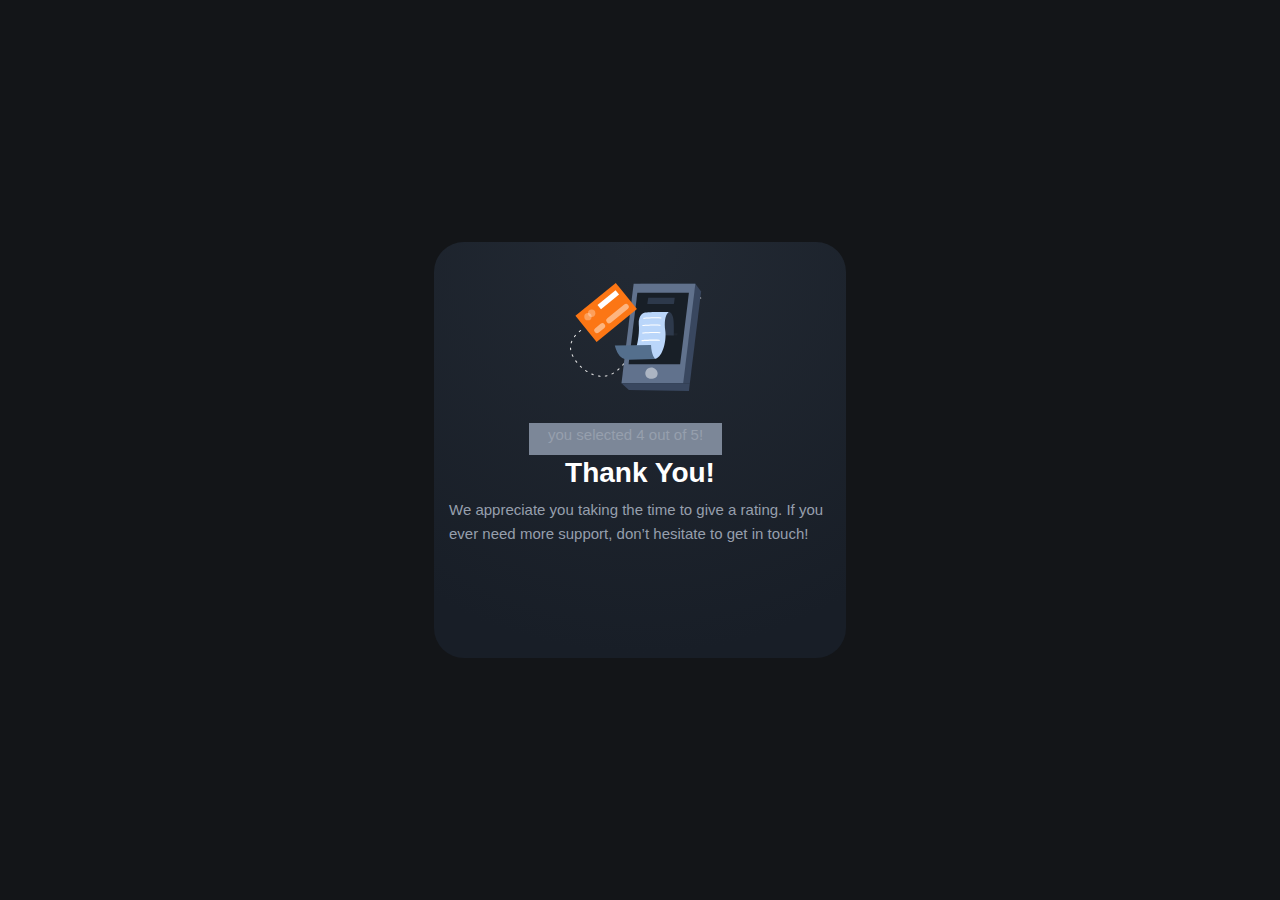
==== Rating.html @ c5c872d9 "Starting rating.html page/ CSS modifications" ====
<!-- Rating state end -->

  <!-- Thank you state start -->

  <!-- You selected Add rating here out of 5 -->

  <!-- Thank you!

  We appreciate you taking the time to give a rating. If you ever need more support, 
  don’t hesitate to get in touch! -->

  <!-- Thank you state end -->


  <!DOCTYPE html>
<html lang="en">
<head>
  <meta charset="UTF-8">
  <meta name="viewport" content="width=device-width, initial-scale=1.0"> <!-- displays site properly based on user's device -->
   
  <link rel="icon" type="image/png" sizes="32x32" href="./images/favicon-32x32.png">
  <link rel="stylesheet" href="https://cdn.jsdelivr.net/npm/bootstrap@4.3.1/dist/css/bootstrap.min.css" integrity="sha384-ggOyR0iXCbMQv3Xipma34MD+dH/1fQ784/j6cY/iJTQUOhcWr7x9JvoRxT2MZw1T" crossorigin="anonymous">
  <link rel="stylesheet" href="https://fonts.google.com/specimen/Overpass">
  <title>Frontend Mentor | Interactive rating component</title>

  <!-- Feel free to remove these styles or customise in your own stylesheet 👍 -->
  <style>

    .attribution { font-size: 11px; text-align: center; }
    .attribution a { color: hsl(228, 45%, 44%); }

    
   body{
     background-color: #131518;
   }

    

  .RatingIconWrapper{
 

     margin:41px 129px 32px 121px; 

 
  }

   .row{
     width: 412px;
     height: 416px;
     background: radial-gradient(98.96% 98.96% at 50% 0%, #232A34 0%, #181E27 100%);
     border-radius: 30px;
   }

   h1{
    font-family: 'Overpass', sans-serif;
    font-style: normal;
    font-weight: 700;
    font-size: 28px;
    line-height: 35px;
   
    color: #FFFFFF;
   }

   p{
    font-family: 'Overpass',sans-serif;
    font-style: normal;
    font-weight: 400;
    font-size: 15px;
    line-height: 24px;
    color: #969FAD;
   }

   .finalRaiting{
       background-color: #7C8798;
       width: 193px;
       height: 32px;
       margin-right: 80px;
       margin-left: 80px;
   
   }

   .btn-secondary{
     width: 51px;
     height: 51px;
     background-color: #262E38;
   }

   .submit{
    background-color: #FC7614;
    border-radius: 22.5px;
    font-family: 'Overpass',sans-serif;
    font-weight: 400;
    font-size: 15px;
    letter-spacing: 2px;
    color: white;
    width: 341px;
    margin-top: 24px;
    margin-bottom:32px;
    padding-top: 11px;
    padding-bottom: 15px;
    margin-bottom: 32px;
    height: 45px
   }

   .submit:hover{
     background-color: #F2F2F2;
     color: #FC7614;
   }

   .submitButton{
     justify-content: center;
   }
   .btn-group > button{
     color: #7C8798;
     border: none;
   }

   .btn-group{
     width: 341px;
   }

   .buttonRating{
     justify-content: center;
   }

   @media (max-width: 375px){

   .row{
     width: 327px;
     height: 416px;
     
     }

     .icon > svg{
        margin: 24px;
      }


  .iconwraper{
    width: 40px;
    height: 40px;
    margin:24px;
   }

   .btn-secondary{
     width: 42px;
     height: 42px;
     background-color: #262E38;
   }

   .btn-group{
     width: 281px;
   }

   h1{
    padding-left: 24px;
    padding-right: 24px;
   
   }

   .submit{
     width: 279px;
   }

   p{
    padding-left: 24px;
 
   }
   
   }

  </style>
</head>
<body>

  <!-- Rating state start -->

  <div class="container d-flex flex-column justify-content-center align-items-center  vh-100 rounded">
   <!-- Row1 -->
    <div class="row bg-primary" >
      <div class="col">
           
        <div class="d-flex justify-content-center RatingIconWrapper" >
            <svg width="162" height="108" xmlns="http://www.w3.org/2000/svg"><g fill="none"><path d="M30 93.744h-.044a23.456 23.456 0 0 1-1.61-.189.543.543 0 0 1 .155-1.076c.52.076 1.04.135 1.563.178a.538.538 0 0 1-.043 1.076l-.022.01Zm5.37-.205a.538.538 0 0 1-.08-1.076 19.51 19.51 0 0 0 1.54-.306.536.536 0 0 1 .645.403.538.538 0 0 1-.397.646c-.537.129-1.074.236-1.611.323l-.097.01Zm-12.137-1.312a.536.536 0 0 1-.183-.033 24.346 24.346 0 0 1-1.525-.608.539.539 0 0 1 .424-.99c.483.21.983.404 1.472.587a.538.538 0 0 1-.188 1.044Zm18.759-.829a.538.538 0 0 1-.242-1.022c.467-.226.934-.479 1.39-.742a.536.536 0 1 1 .538.93c-.478.275-.967.538-1.45.78a.536.536 0 0 1-.258.054h.022Zm-24.994-2.292a.536.536 0 0 1-.29-.08c-.457-.29-.913-.597-1.36-.91a.536.536 0 1 1 .612-.882c.436.307.876.597 1.322.883a.538.538 0 0 1-.284.99Zm30.772-1.544a.537.537 0 0 1-.408-.193.539.539 0 0 1 .06-.759l.117-.124c.355-.306.715-.624 1.074-.957a.537.537 0 1 1 .73.79c-.375.345-.74.673-1.106.985l-.123.102a.537.537 0 0 1-.344.156Zm-36.326-2.69a.537.537 0 0 1-.36-.14c-.402-.37-.8-.747-1.18-1.124a.539.539 0 0 1 .751-.769c.376.371.763.737 1.155 1.076a.538.538 0 0 1 .032.764.537.537 0 0 1-.398.194Zm41.305-2.21a.537.537 0 0 1-.398-.899c.355-.393.715-.79 1.074-1.2a.537.537 0 1 1 .806.71c-.365.415-.725.818-1.074 1.21a.537.537 0 0 1-.408.152v.026ZM6.724 79.723a.537.537 0 0 1-.424-.204 41.79 41.79 0 0 1-.989-1.308.539.539 0 0 1 .124-.753.536.536 0 0 1 .746.124c.312.425.629.85.962 1.27a.539.539 0 0 1-.42.871Zm50.579-2.383a.539.539 0 0 1-.419-.877c.338-.414.677-.828 1.015-1.253a.537.537 0 1 1 .838.672l-1.02 1.259a.537.537 0 0 1-.414.199ZM2.9 73.887a.537.537 0 0 1-.473-.312c-.257-.5-.499-1-.714-1.485a.539.539 0 0 1 .685-.72c.133.052.24.154.298.285.21.462.44.946.687 1.425a.539.539 0 0 1-.483.786v.021Zm58.753-2.028a.537.537 0 0 1-.424-.866l.988-1.275a.537.537 0 1 1 .848.656l-.988 1.275a.537.537 0 0 1-.424.188v.022ZM.682 67.286a.537.537 0 0 1-.537-.462A17.06 17.06 0 0 1 0 65.16a.538.538 0 1 1 1.074 0c.018.519.063 1.036.134 1.55a.539.539 0 0 1-.462.607l-.064-.032Zm65.24-.973a.537.537 0 0 1-.43-.867l.984-1.28a.536.536 0 0 1 .853.65l-.993 1.265a.537.537 0 0 1-.414.21v.022Zm88.49-2.96a.724.724 0 0 1-.15 0 .537.537 0 0 1-.366-.666c.134-.474.28-.99.424-1.544a.538.538 0 0 1 .655-.388.537.537 0 0 1 .382.662c-.145.538-.29 1.076-.43 1.565a.537.537 0 0 1-.515.372Zm-84.247-2.592a.536.536 0 0 1-.424-.867l.983-1.28a.54.54 0 1 1 .854.662l-.989 1.275a.537.537 0 0 1-.413.183l-.01.027Zm-68.924-.382a.536.536 0 0 1-.156 0 .538.538 0 0 1-.355-.673 21.47 21.47 0 0 1 .537-1.565.537.537 0 1 1 .994.403c-.193.49-.37.985-.537 1.474a.537.537 0 0 1-.473.334l-.01.027Zm154.782-3.863a.311.311 0 0 1-.102 0 .538.538 0 0 1-.43-.624c.097-.538.188-1.044.28-1.582a.545.545 0 1 1 1.073.178c-.09.538-.182 1.076-.279 1.614a.537.537 0 0 1-.542.414ZM74.46 55.209a.537.537 0 0 1-.424-.872l1.004-1.27a.537.537 0 1 1 .838.673l-.999 1.264a.537.537 0 0 1-.408.205h-.01ZM4.436 54.165a.539.539 0 0 1-.43-.855c.323-.436.666-.872 1.02-1.297a.537.537 0 1 1 .822.694 22.92 22.92 0 0 0-.977 1.237.537.537 0 0 1-.435.221Zm74.408-4.417a.539.539 0 0 1-.414-.877l1.026-1.248a.537.537 0 1 1 .843.667l-1.02 1.243a.537.537 0 0 1-.435.215Zm78.124-.161h-.043a.538.538 0 0 1-.494-.576c.043-.538.075-1.076.107-1.614a.538.538 0 0 1 .564-.538c.295.018.52.27.505.565a54.253 54.253 0 0 1-.107 1.614.538.538 0 0 1-.532.549ZM9.28 49.13a.537.537 0 0 1-.338-.958c.8-.646 1.316-.99 1.337-1.006a.536.536 0 0 1 .59.898s-.499.334-1.25.942a.536.536 0 0 1-.35.124h.011Zm74.075-4.74a.537.537 0 0 1-.403-.888c.35-.408.704-.817 1.074-1.22a.537.537 0 1 1 .806.71c-.355.403-.71.806-1.074 1.215a.537.537 0 0 1-.414.183h.01Zm73.742-1.797a.537.537 0 0 1-.537-.505 54.325 54.325 0 0 0-.118-1.614.54.54 0 1 1 1.074-.097c.048.538.091 1.076.118 1.614 0 .285-.221.52-.505.538l-.032.064Zm-69.064-3.416a.537.537 0 0 1-.392-.904c.365-.398.735-.79 1.106-1.178a.536.536 0 0 1 .779.737l-1.074 1.173a.537.537 0 0 1-.44.172h.02Zm68.092-3.502a.537.537 0 0 1-.537-.409 22.668 22.668 0 0 0-.408-1.533.539.539 0 0 1 1.03-.307c.151.538.296 1.05.425 1.587a.539.539 0 0 1-.398.651l-.112.01Zm-63.221-1.512a.537.537 0 0 1-.376-.92l1.165-1.13a.537.537 0 1 1 .763.76c-.387.365-.768.741-1.155 1.118a.537.537 0 0 1-.419.172h.022Zm5.14-4.745a.537.537 0 0 1-.355-.941l1.235-1.076a.539.539 0 1 1 .693.828c-.408.34-.817.689-1.225 1.039a.537.537 0 0 1-.37.15h.021Zm55.197-.575c-.247-.468-.505-.931-.779-1.378a.537.537 0 1 1 .918-.554c.285.463.537.947.811 1.431a.539.539 0 0 1-.478.791.537.537 0 0 1-.472-.29ZM103.5 25.055a.539.539 0 0 1-.322-.974c.44-.322.88-.634 1.32-.946a.537.537 0 0 1 .845.394.54.54 0 0 1-.227.488l-1.3.93a.536.536 0 0 1-.338.108h.022Zm46.132-1.56a.537.537 0 0 1-.381-.161c-.359-.359-.74-.717-1.144-1.076a.536.536 0 1 1 .709-.807c.408.36.81.742 1.197 1.135a.539.539 0 0 1 0 .759.537.537 0 0 1-.403.15h.022Zm-40.279-2.28a.537.537 0 0 1-.274-1.001c.473-.275.946-.538 1.418-.797a.54.54 0 0 1 .81.474.542.542 0 0 1-.273.468c-.467.253-.929.538-1.39.785a.536.536 0 0 1-.344.07h.053Zm34.737-1.894a.504.504 0 0 1-.258-.07c-.451-.248-.924-.49-1.407-.716a.539.539 0 0 1 .462-.974c.499.237.988.49 1.46.748a.538.538 0 0 1-.257 1.012Zm-28.49-1.195a.537.537 0 0 1-.2-1.038c.505-.204 1.01-.398 1.52-.581a.537.537 0 0 1 .366 1.011c-.495.178-.989.366-1.483.57a.536.536 0 0 1-.247.038h.043Zm22.045-1.452a.777.777 0 0 1-.156 0c-.505-.15-1.02-.29-1.53-.41a.553.553 0 0 1 .252-1.075c.537.129 1.074.269 1.611.425a.542.542 0 0 1-.15 1.076l-.027-.016Zm-15.456-.597a.537.537 0 0 1-.118-1.066c.537-.107 1.074-.21 1.61-.29a.543.543 0 0 1 .59.735.544.544 0 0 1-.423.34c-.537.082-1.036.178-1.557.286a.365.365 0 0 1-.102-.005Zm8.555-.603h-.038a32.41 32.41 0 0 0-1.579-.06.538.538 0 0 1 0-1.075c.537 0 1.074.027 1.638.06a.538.538 0 0 1-.032 1.075h.01Z" fill="#E6E6E6"/><path fill="#39475F" d="M119.847 100.221H58.146L70.332.793h55.025l5.747 7.601z"/><path fill="#61728D" d="M113.172 100.221H51.465L63.651.793h61.706z"/><path fill="#181F27" d="M110.132 81.354H58.576l8.791-71.695h51.557z"/><path fill="#1E252E" d="m92.743 50.055 14.897.177-.29 2.308-14.607-.252z"/><path fill="#39475F" d="m51.465 100.221 7.422 6.864 60.037.915.923-7.779z"/><path d="M99.096 29.058s2.572.183 3.888 5.03c1.316 4.847.865 18.377.865 18.377l-11.096-.177s-5.537-20.137 6.343-23.23Z" fill="#2D394B"/><path fill="#FC7614" d="M5.42 32.843 45.778 0l21.18 26.119L26.603 58.96z"/><path fill="#FFF" d="M27.49 21.931 45.56 7.226l3.497 4.313-18.07 14.706z"/><path d="m25.272 45.175 5.338-4.345a2.772 2.772 0 0 1 3.902.404 2.781 2.781 0 0 1-.404 3.91l-5.338 4.344a2.772 2.772 0 0 1-3.903-.404 2.781 2.781 0 0 1 .405-3.91ZM37.33 35.365l16.89-13.743a2.772 2.772 0 0 1 3.902.404 2.781 2.781 0 0 1-.405 3.909L40.83 39.679a2.772 2.772 0 0 1-3.903-.404 2.781 2.781 0 0 1 .405-3.91Z" fill="#FFF" opacity=".46"/><ellipse fill="#FFF" opacity=".3" cx="17.937" cy="33.636" rx="3.673" ry="3.68"/><ellipse fill="#FFF" opacity=".3" cx="21.664" cy="30.284" rx="3.673" ry="3.68"/><path d="M99.096 29.058s-5.838 2.103-3.803 18.581c1.493 12.073-3.55 28.056-11.004 28.25-7.454.193-21.202-.463-21.202-.463s7.159-18.56 5.676-34.145a14.786 14.786 0 0 1 .763-6.456c.87-2.373 2.487-4.842 5.494-5.245 6.004-.818 24.076-.522 24.076-.522Z" fill="#BAD6FA"/><path d="m58.957 76.63 26.342-.537s-4.017-3.992-4.27-14.154l-36.234.538a31.494 31.494 0 0 0 2.841 7.531 12.547 12.547 0 0 0 11.32 6.623Z" fill="#546F8D"/><path fill="#2D394B" d="m78.21 14.834-.918 6.041h26.621l.806-6.041z"/><path d="M85.54 86.19c-2.872-2.517-7.416-2.022-9.446 1.222a4.955 4.955 0 0 0-.8 2.647c0 3.98 2.744 6.59 8.227 5.492 4.184-.839 5.779-6.073 2.02-9.36Z" fill="#FFF" opacity=".48"/><ellipse fill="#FC7614" cx="147.188" cy="81.542" rx="14.812" ry="14.837"/><path d="M73.731 35.75a.537.537 0 0 1-.038-1.076c.113 0 11.343-.828 17.363-.29a.54.54 0 0 1-.096 1.076c-5.908-.538-17.079.274-17.186.285l-.043.005Zm-.891 7.279a.538.538 0 0 1-.038-1.076c.113 0 11.342-.828 17.363-.29a.54.54 0 0 1-.097 1.076c-5.907-.538-17.073.28-17.185.285l-.043.005Zm-.102 7.564a.538.538 0 0 1-.043-1.076c.112 0 11.347-.829 17.362-.29a.54.54 0 0 1-.096 1.075c-5.908-.538-17.073.28-17.186.286l-.037.005Zm-.715 7.564a.537.537 0 0 1-.037-1.076c.112 0 11.342-.829 17.362-.285a.54.54 0 0 1-.096 1.076c-5.908-.538-17.073.28-17.186.285h-.043Z" fill="#FFF"/></g></svg>
        </div>
        
            <div class="finalRaiting">
                <p class=" d-flex justify-content-center rounded-pill"">
                    you selected 4 out of 5! 
                </p>
            </div>
          
    
      

        <h1 class="d-flex justify-content-center">Thank You!</h1>
        
        <p class="">
            We appreciate you taking the time to give a rating. If you ever need more support, don’t hesitate to get in touch!
        </p>
           
      </div>
    </div>
   <!-- End Row1 -->
 

  </div>





</body>
</html>
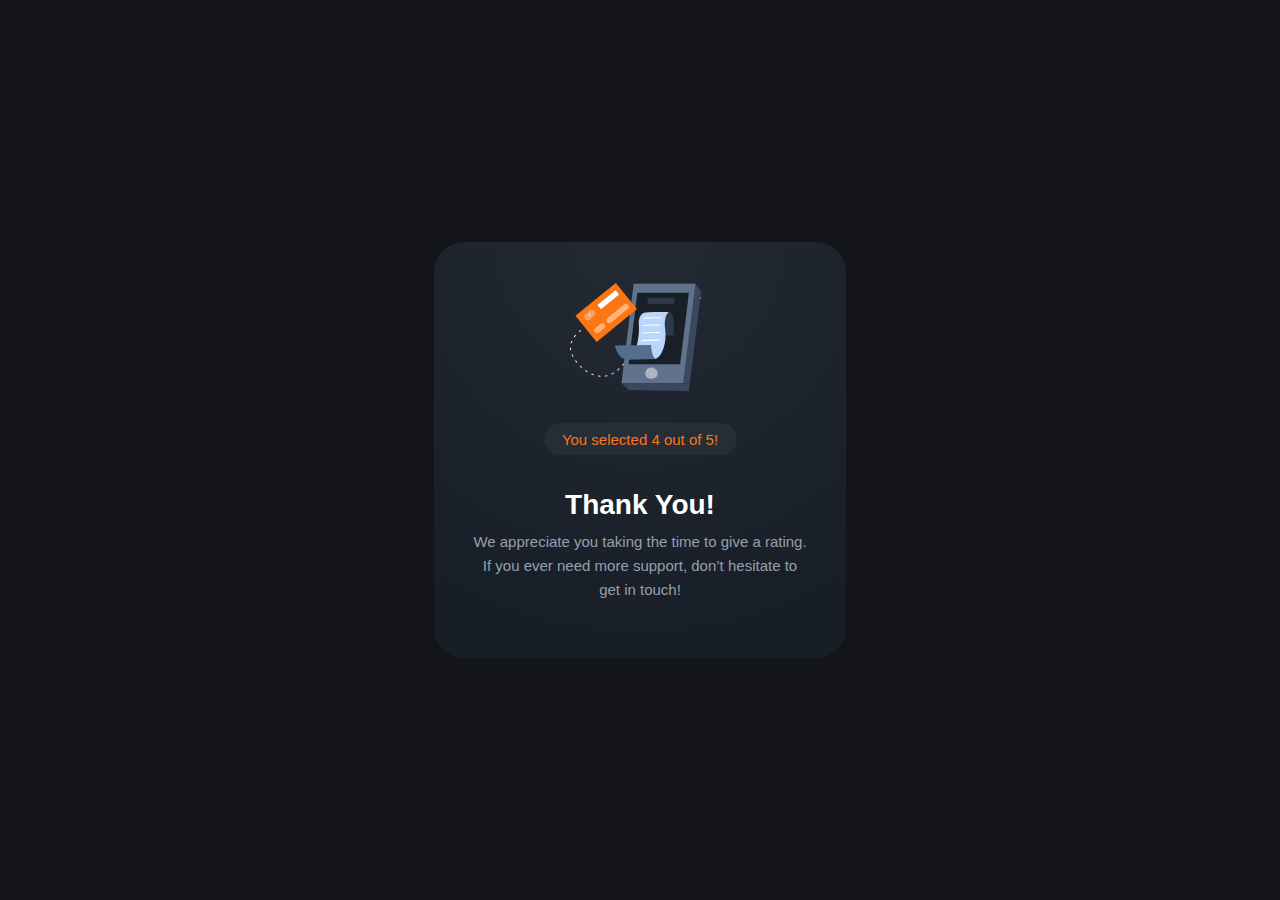
==== commit f57cbdd8: "Added in final CSS styling for rating.html page" ====
--- a/Rating.html
+++ b/Rating.html
@@ -55,11 +55,9 @@
 
    h1{
     font-family: 'Overpass', sans-serif;
-    font-style: normal;
     font-weight: 700;
     font-size: 28px;
     line-height: 35px;
-   
     color: #FFFFFF;
    }
 
@@ -69,16 +67,37 @@
     font-weight: 400;
     font-size: 15px;
     line-height: 24px;
+    /* or 160% */
+    text-align: center;
     color: #969FAD;
+ 
+ 
+   }
+
+   h1 + p{
+    margin-left: 24px;
+    margin-right: 24px;
    }
 
    .finalRaiting{
-       background-color: #7C8798;
+       background-color: hsl(213, 19%, 18%);
+
        width: 193px;
        height: 32px;
-       margin-right: 80px;
-       margin-left: 80px;
-   
+       margin-left: auto;
+       margin-right: auto;
+       margin-bottom: 32px;
+   }
+
+   .finalRaiting > p{
+    font-family: 'Overpass',sans-serif;
+    font-style: normal;
+    color: #FC7614;
+    padding: 5px;
+    font-weight: 400;
+    font-size: 15px;
+    line-height: 24px;
+    text-align: center;
    }
 
    .btn-secondary{
@@ -186,9 +205,9 @@
             <svg width="162" height="108" xmlns="http://www.w3.org/2000/svg"><g fill="none"><path d="M30 93.744h-.044a23.456 23.456 0 0 1-1.61-.189.543.543 0 0 1 .155-1.076c.52.076 1.04.135 1.563.178a.538.538 0 0 1-.043 1.076l-.022.01Zm5.37-.205a.538.538 0 0 1-.08-1.076 19.51 19.51 0 0 0 1.54-.306.536.536 0 0 1 .645.403.538.538 0 0 1-.397.646c-.537.129-1.074.236-1.611.323l-.097.01Zm-12.137-1.312a.536.536 0 0 1-.183-.033 24.346 24.346 0 0 1-1.525-.608.539.539 0 0 1 .424-.99c.483.21.983.404 1.472.587a.538.538 0 0 1-.188 1.044Zm18.759-.829a.538.538 0 0 1-.242-1.022c.467-.226.934-.479 1.39-.742a.536.536 0 1 1 .538.93c-.478.275-.967.538-1.45.78a.536.536 0 0 1-.258.054h.022Zm-24.994-2.292a.536.536 0 0 1-.29-.08c-.457-.29-.913-.597-1.36-.91a.536.536 0 1 1 .612-.882c.436.307.876.597 1.322.883a.538.538 0 0 1-.284.99Zm30.772-1.544a.537.537 0 0 1-.408-.193.539.539 0 0 1 .06-.759l.117-.124c.355-.306.715-.624 1.074-.957a.537.537 0 1 1 .73.79c-.375.345-.74.673-1.106.985l-.123.102a.537.537 0 0 1-.344.156Zm-36.326-2.69a.537.537 0 0 1-.36-.14c-.402-.37-.8-.747-1.18-1.124a.539.539 0 0 1 .751-.769c.376.371.763.737 1.155 1.076a.538.538 0 0 1 .032.764.537.537 0 0 1-.398.194Zm41.305-2.21a.537.537 0 0 1-.398-.899c.355-.393.715-.79 1.074-1.2a.537.537 0 1 1 .806.71c-.365.415-.725.818-1.074 1.21a.537.537 0 0 1-.408.152v.026ZM6.724 79.723a.537.537 0 0 1-.424-.204 41.79 41.79 0 0 1-.989-1.308.539.539 0 0 1 .124-.753.536.536 0 0 1 .746.124c.312.425.629.85.962 1.27a.539.539 0 0 1-.42.871Zm50.579-2.383a.539.539 0 0 1-.419-.877c.338-.414.677-.828 1.015-1.253a.537.537 0 1 1 .838.672l-1.02 1.259a.537.537 0 0 1-.414.199ZM2.9 73.887a.537.537 0 0 1-.473-.312c-.257-.5-.499-1-.714-1.485a.539.539 0 0 1 .685-.72c.133.052.24.154.298.285.21.462.44.946.687 1.425a.539.539 0 0 1-.483.786v.021Zm58.753-2.028a.537.537 0 0 1-.424-.866l.988-1.275a.537.537 0 1 1 .848.656l-.988 1.275a.537.537 0 0 1-.424.188v.022ZM.682 67.286a.537.537 0 0 1-.537-.462A17.06 17.06 0 0 1 0 65.16a.538.538 0 1 1 1.074 0c.018.519.063 1.036.134 1.55a.539.539 0 0 1-.462.607l-.064-.032Zm65.24-.973a.537.537 0 0 1-.43-.867l.984-1.28a.536.536 0 0 1 .853.65l-.993 1.265a.537.537 0 0 1-.414.21v.022Zm88.49-2.96a.724.724 0 0 1-.15 0 .537.537 0 0 1-.366-.666c.134-.474.28-.99.424-1.544a.538.538 0 0 1 .655-.388.537.537 0 0 1 .382.662c-.145.538-.29 1.076-.43 1.565a.537.537 0 0 1-.515.372Zm-84.247-2.592a.536.536 0 0 1-.424-.867l.983-1.28a.54.54 0 1 1 .854.662l-.989 1.275a.537.537 0 0 1-.413.183l-.01.027Zm-68.924-.382a.536.536 0 0 1-.156 0 .538.538 0 0 1-.355-.673 21.47 21.47 0 0 1 .537-1.565.537.537 0 1 1 .994.403c-.193.49-.37.985-.537 1.474a.537.537 0 0 1-.473.334l-.01.027Zm154.782-3.863a.311.311 0 0 1-.102 0 .538.538 0 0 1-.43-.624c.097-.538.188-1.044.28-1.582a.545.545 0 1 1 1.073.178c-.09.538-.182 1.076-.279 1.614a.537.537 0 0 1-.542.414ZM74.46 55.209a.537.537 0 0 1-.424-.872l1.004-1.27a.537.537 0 1 1 .838.673l-.999 1.264a.537.537 0 0 1-.408.205h-.01ZM4.436 54.165a.539.539 0 0 1-.43-.855c.323-.436.666-.872 1.02-1.297a.537.537 0 1 1 .822.694 22.92 22.92 0 0 0-.977 1.237.537.537 0 0 1-.435.221Zm74.408-4.417a.539.539 0 0 1-.414-.877l1.026-1.248a.537.537 0 1 1 .843.667l-1.02 1.243a.537.537 0 0 1-.435.215Zm78.124-.161h-.043a.538.538 0 0 1-.494-.576c.043-.538.075-1.076.107-1.614a.538.538 0 0 1 .564-.538c.295.018.52.27.505.565a54.253 54.253 0 0 1-.107 1.614.538.538 0 0 1-.532.549ZM9.28 49.13a.537.537 0 0 1-.338-.958c.8-.646 1.316-.99 1.337-1.006a.536.536 0 0 1 .59.898s-.499.334-1.25.942a.536.536 0 0 1-.35.124h.011Zm74.075-4.74a.537.537 0 0 1-.403-.888c.35-.408.704-.817 1.074-1.22a.537.537 0 1 1 .806.71c-.355.403-.71.806-1.074 1.215a.537.537 0 0 1-.414.183h.01Zm73.742-1.797a.537.537 0 0 1-.537-.505 54.325 54.325 0 0 0-.118-1.614.54.54 0 1 1 1.074-.097c.048.538.091 1.076.118 1.614 0 .285-.221.52-.505.538l-.032.064Zm-69.064-3.416a.537.537 0 0 1-.392-.904c.365-.398.735-.79 1.106-1.178a.536.536 0 0 1 .779.737l-1.074 1.173a.537.537 0 0 1-.44.172h.02Zm68.092-3.502a.537.537 0 0 1-.537-.409 22.668 22.668 0 0 0-.408-1.533.539.539 0 0 1 1.03-.307c.151.538.296 1.05.425 1.587a.539.539 0 0 1-.398.651l-.112.01Zm-63.221-1.512a.537.537 0 0 1-.376-.92l1.165-1.13a.537.537 0 1 1 .763.76c-.387.365-.768.741-1.155 1.118a.537.537 0 0 1-.419.172h.022Zm5.14-4.745a.537.537 0 0 1-.355-.941l1.235-1.076a.539.539 0 1 1 .693.828c-.408.34-.817.689-1.225 1.039a.537.537 0 0 1-.37.15h.021Zm55.197-.575c-.247-.468-.505-.931-.779-1.378a.537.537 0 1 1 .918-.554c.285.463.537.947.811 1.431a.539.539 0 0 1-.478.791.537.537 0 0 1-.472-.29ZM103.5 25.055a.539.539 0 0 1-.322-.974c.44-.322.88-.634 1.32-.946a.537.537 0 0 1 .845.394.54.54 0 0 1-.227.488l-1.3.93a.536.536 0 0 1-.338.108h.022Zm46.132-1.56a.537.537 0 0 1-.381-.161c-.359-.359-.74-.717-1.144-1.076a.536.536 0 1 1 .709-.807c.408.36.81.742 1.197 1.135a.539.539 0 0 1 0 .759.537.537 0 0 1-.403.15h.022Zm-40.279-2.28a.537.537 0 0 1-.274-1.001c.473-.275.946-.538 1.418-.797a.54.54 0 0 1 .81.474.542.542 0 0 1-.273.468c-.467.253-.929.538-1.39.785a.536.536 0 0 1-.344.07h.053Zm34.737-1.894a.504.504 0 0 1-.258-.07c-.451-.248-.924-.49-1.407-.716a.539.539 0 0 1 .462-.974c.499.237.988.49 1.46.748a.538.538 0 0 1-.257 1.012Zm-28.49-1.195a.537.537 0 0 1-.2-1.038c.505-.204 1.01-.398 1.52-.581a.537.537 0 0 1 .366 1.011c-.495.178-.989.366-1.483.57a.536.536 0 0 1-.247.038h.043Zm22.045-1.452a.777.777 0 0 1-.156 0c-.505-.15-1.02-.29-1.53-.41a.553.553 0 0 1 .252-1.075c.537.129 1.074.269 1.611.425a.542.542 0 0 1-.15 1.076l-.027-.016Zm-15.456-.597a.537.537 0 0 1-.118-1.066c.537-.107 1.074-.21 1.61-.29a.543.543 0 0 1 .59.735.544.544 0 0 1-.423.34c-.537.082-1.036.178-1.557.286a.365.365 0 0 1-.102-.005Zm8.555-.603h-.038a32.41 32.41 0 0 0-1.579-.06.538.538 0 0 1 0-1.075c.537 0 1.074.027 1.638.06a.538.538 0 0 1-.032 1.075h.01Z" fill="#E6E6E6"/><path fill="#39475F" d="M119.847 100.221H58.146L70.332.793h55.025l5.747 7.601z"/><path fill="#61728D" d="M113.172 100.221H51.465L63.651.793h61.706z"/><path fill="#181F27" d="M110.132 81.354H58.576l8.791-71.695h51.557z"/><path fill="#1E252E" d="m92.743 50.055 14.897.177-.29 2.308-14.607-.252z"/><path fill="#39475F" d="m51.465 100.221 7.422 6.864 60.037.915.923-7.779z"/><path d="M99.096 29.058s2.572.183 3.888 5.03c1.316 4.847.865 18.377.865 18.377l-11.096-.177s-5.537-20.137 6.343-23.23Z" fill="#2D394B"/><path fill="#FC7614" d="M5.42 32.843 45.778 0l21.18 26.119L26.603 58.96z"/><path fill="#FFF" d="M27.49 21.931 45.56 7.226l3.497 4.313-18.07 14.706z"/><path d="m25.272 45.175 5.338-4.345a2.772 2.772 0 0 1 3.902.404 2.781 2.781 0 0 1-.404 3.91l-5.338 4.344a2.772 2.772 0 0 1-3.903-.404 2.781 2.781 0 0 1 .405-3.91ZM37.33 35.365l16.89-13.743a2.772 2.772 0 0 1 3.902.404 2.781 2.781 0 0 1-.405 3.909L40.83 39.679a2.772 2.772 0 0 1-3.903-.404 2.781 2.781 0 0 1 .405-3.91Z" fill="#FFF" opacity=".46"/><ellipse fill="#FFF" opacity=".3" cx="17.937" cy="33.636" rx="3.673" ry="3.68"/><ellipse fill="#FFF" opacity=".3" cx="21.664" cy="30.284" rx="3.673" ry="3.68"/><path d="M99.096 29.058s-5.838 2.103-3.803 18.581c1.493 12.073-3.55 28.056-11.004 28.25-7.454.193-21.202-.463-21.202-.463s7.159-18.56 5.676-34.145a14.786 14.786 0 0 1 .763-6.456c.87-2.373 2.487-4.842 5.494-5.245 6.004-.818 24.076-.522 24.076-.522Z" fill="#BAD6FA"/><path d="m58.957 76.63 26.342-.537s-4.017-3.992-4.27-14.154l-36.234.538a31.494 31.494 0 0 0 2.841 7.531 12.547 12.547 0 0 0 11.32 6.623Z" fill="#546F8D"/><path fill="#2D394B" d="m78.21 14.834-.918 6.041h26.621l.806-6.041z"/><path d="M85.54 86.19c-2.872-2.517-7.416-2.022-9.446 1.222a4.955 4.955 0 0 0-.8 2.647c0 3.98 2.744 6.59 8.227 5.492 4.184-.839 5.779-6.073 2.02-9.36Z" fill="#FFF" opacity=".48"/><ellipse fill="#FC7614" cx="147.188" cy="81.542" rx="14.812" ry="14.837"/><path d="M73.731 35.75a.537.537 0 0 1-.038-1.076c.113 0 11.343-.828 17.363-.29a.54.54 0 0 1-.096 1.076c-5.908-.538-17.079.274-17.186.285l-.043.005Zm-.891 7.279a.538.538 0 0 1-.038-1.076c.113 0 11.342-.828 17.363-.29a.54.54 0 0 1-.097 1.076c-5.907-.538-17.073.28-17.185.285l-.043.005Zm-.102 7.564a.538.538 0 0 1-.043-1.076c.112 0 11.347-.829 17.362-.29a.54.54 0 0 1-.096 1.075c-5.908-.538-17.073.28-17.186.286l-.037.005Zm-.715 7.564a.537.537 0 0 1-.037-1.076c.112 0 11.342-.829 17.362-.285a.54.54 0 0 1-.096 1.076c-5.908-.538-17.073.28-17.186.285h-.043Z" fill="#FFF"/></g></svg>
         </div>
         
-            <div class="finalRaiting">
-                <p class=" d-flex justify-content-center rounded-pill"">
-                    you selected 4 out of 5! 
+            <div class="finalRaiting rounded-pill">
+                <p>
+                    You selected 4 out of 5! 
                 </p>
             </div>
           
@@ -197,7 +216,7 @@
 
         <h1 class="d-flex justify-content-center">Thank You!</h1>
         
-        <p class="">
+        <p>
             We appreciate you taking the time to give a rating. If you ever need more support, don’t hesitate to get in touch!
         </p>
            
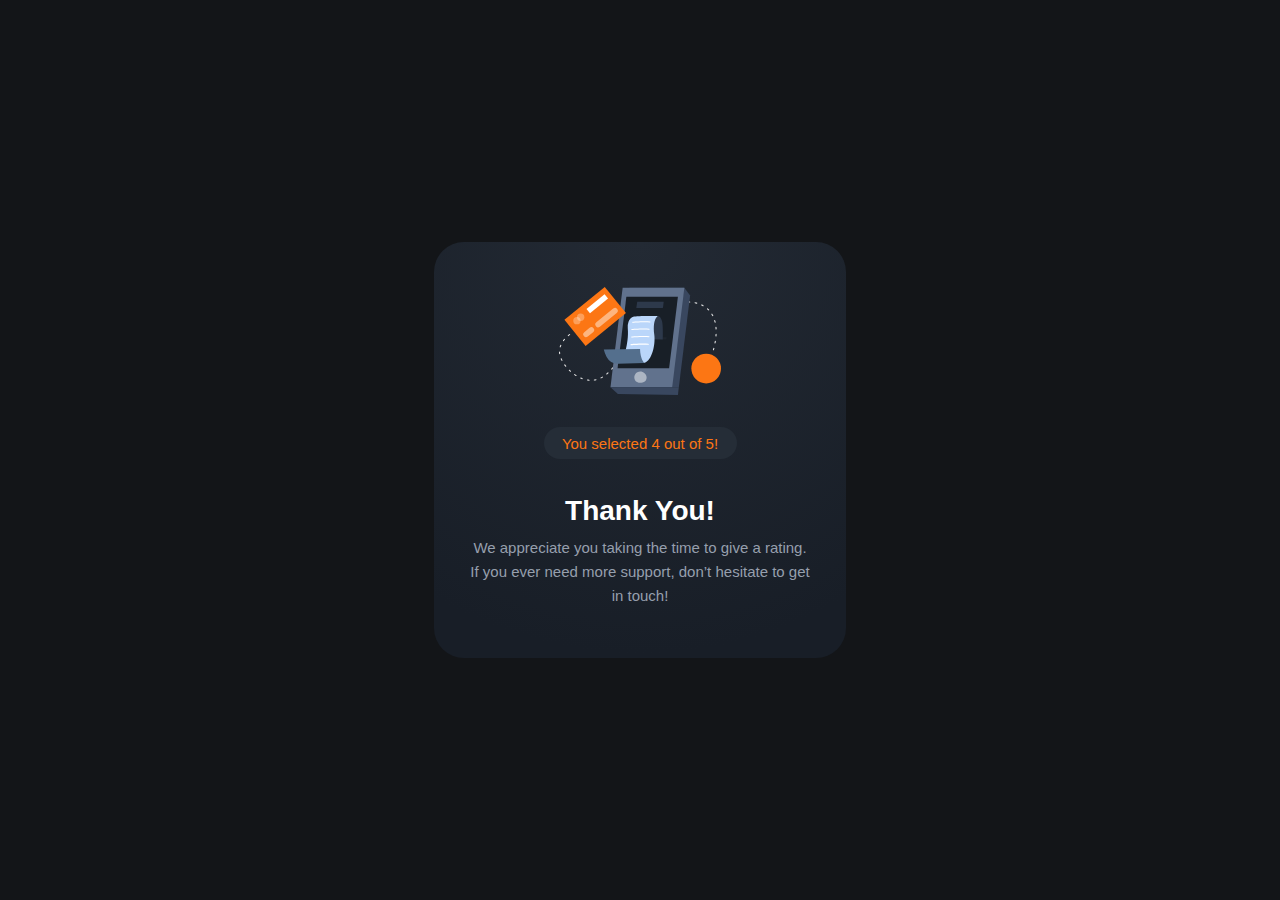
==== commit 618692ff: "Mincor css changes on index.html and mobile css on rating" ====
--- a/Rating.html
+++ b/Rating.html
@@ -38,13 +38,12 @@
 
     
 
-  .RatingIconWrapper{
+  /* .RatingIconWrapper{
  
 
      margin:41px 129px 32px 121px; 
 
- 
-  }
+  } */
 
    .row{
      width: 412px;
@@ -59,6 +58,7 @@
     font-size: 28px;
     line-height: 35px;
     color: #FFFFFF;
+    text-align: center;
    }
 
    p{
@@ -70,14 +70,14 @@
     /* or 160% */
     text-align: center;
     color: #969FAD;
- 
- 
-   }
-
-   h1 + p{
-    margin-left: 24px;
-    margin-right: 24px;
-   }
+   }
+
+  h1 + p{
+    width: 340px;
+    margin: auto;
+    font-size: 15px;
+  }
+   
 
    .finalRaiting{
        background-color: hsl(213, 19%, 18%);
@@ -86,7 +86,7 @@
        height: 32px;
        margin-left: auto;
        margin-right: auto;
-       margin-bottom: 32px;
+       margin-bottom: 34px
    }
 
    .finalRaiting > p{
@@ -144,11 +144,16 @@
      justify-content: center;
    }
 
+   .RatingIconWrapper{
+     margin-top: 45px; 
+     margin-bottom: 32px;
+  }
+
    @media (max-width: 375px){
 
    .row{
      width: 327px;
-     height: 416px;
+     height: 360px;
      
      }
 
@@ -156,7 +161,10 @@
         margin: 24px;
       }
 
-
+ .RatingIconWrapper{
+     margin-top: 34px; 
+     margin-bottom: 24px;
+  }
   .iconwraper{
     width: 40px;
     height: 40px;
@@ -174,18 +182,34 @@
    }
 
    h1{
-    padding-left: 24px;
-    padding-right: 24px;
-   
+    text-align: center;
+    font-size: 24px;
    }
 
    .submit{
      width: 279px;
    }
 
-   p{
-    padding-left: 24px;
- 
+
+   .finalRaiting > p{
+    font-family: 'Overpass',sans-serif;
+    font-style: normal;
+    color: #FC7614;
+    padding: 5px;
+    font-weight: 400;
+    font-size: 14px;
+    line-height: 22px;
+    text-align: center;
+   }
+
+   .finalRaiting{
+     margin-bottom: 24px;
+   }
+
+   h1 + p{
+  
+    font-size: 14px;
+    width: 279px;
    }
    
    }
@@ -214,7 +238,7 @@
     
       
 
-        <h1 class="d-flex justify-content-center">Thank You!</h1>
+        <h1 class="">Thank You!</h1>
         
         <p>
             We appreciate you taking the time to give a rating. If you ever need more support, don’t hesitate to get in touch!
@@ -222,7 +246,7 @@
            
       </div>
     </div>
-   <!-- End Row1 -->
+
  
 
   </div>
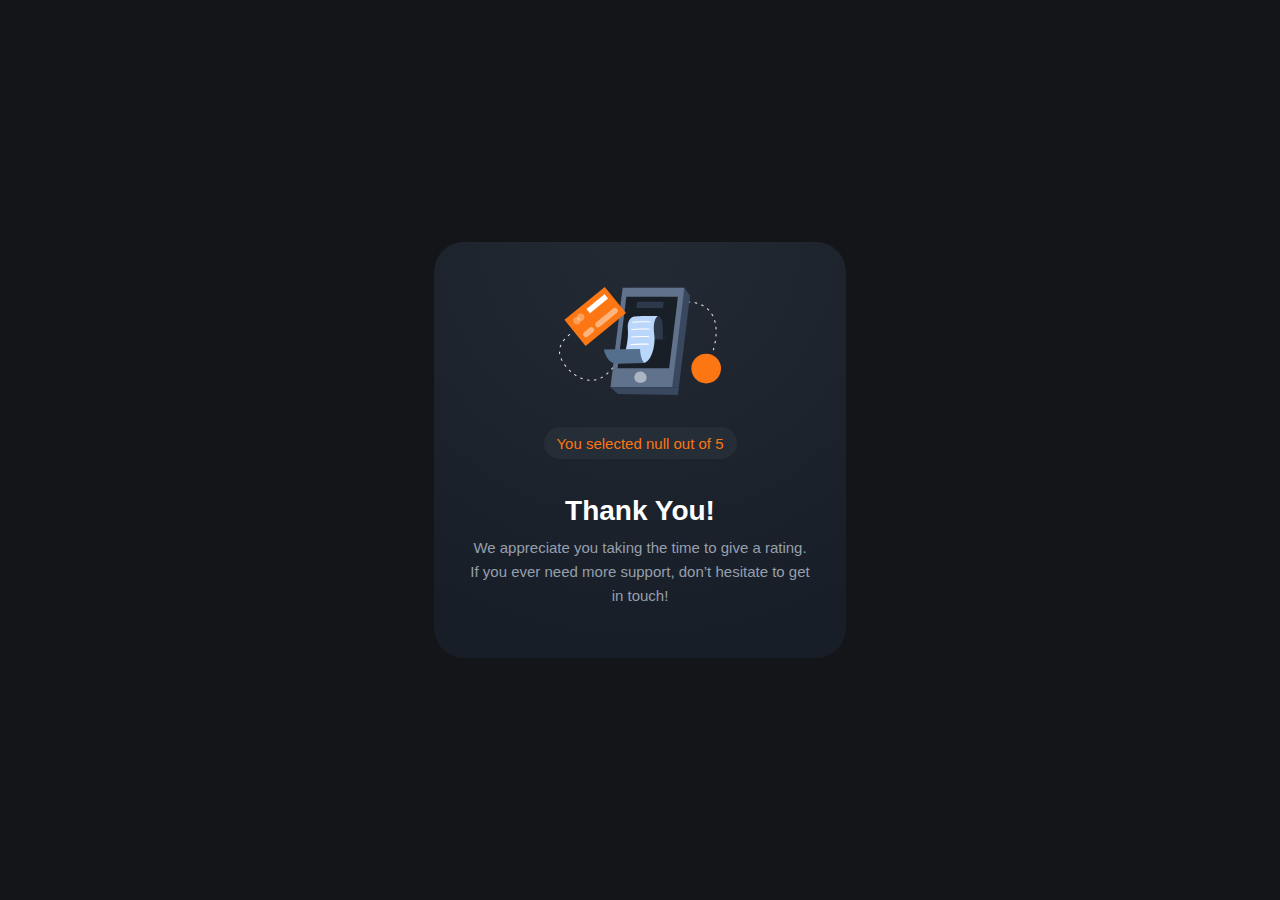
==== commit 3e315535: "Updated css font import/Added in selection" ====
--- a/Rating.html
+++ b/Rating.html
@@ -25,6 +25,7 @@
   <link rel="stylesheet" href="https://fonts.google.com/specimen/Overpass">
   <title>Frontend Mentor | Interactive rating component</title>
 
+
   <!-- Feel free to remove these styles or customise in your own stylesheet 👍 -->
   <style>
 
@@ -210,6 +211,7 @@
   
     font-size: 14px;
     width: 279px;
+    margin: auto;
    }
    
    }
@@ -230,15 +232,13 @@
         </div>
         
             <div class="finalRaiting rounded-pill">
-                <p>
-                    You selected 4 out of 5! 
-                </p>
+                <p id="Select"></p>
             </div>
           
     
       
 
-        <h1 class="">Thank You!</h1>
+        <h1>Thank You!</h1>
         
         <p>
             We appreciate you taking the time to give a rating. If you ever need more support, don’t hesitate to get in touch!
@@ -254,6 +254,17 @@
 
 
 
+<script>
+
+ var url =  window.location.search
+ 
+ let params = new URLSearchParams(window.location.search);
+ let name = params.get("lname"); 
+ let setRating = `You selected ${name} out of 5`;
+
+ document.getElementById("Select").innerHTML = setRating;
+ 
+ </script>
 
 </body>
 </html>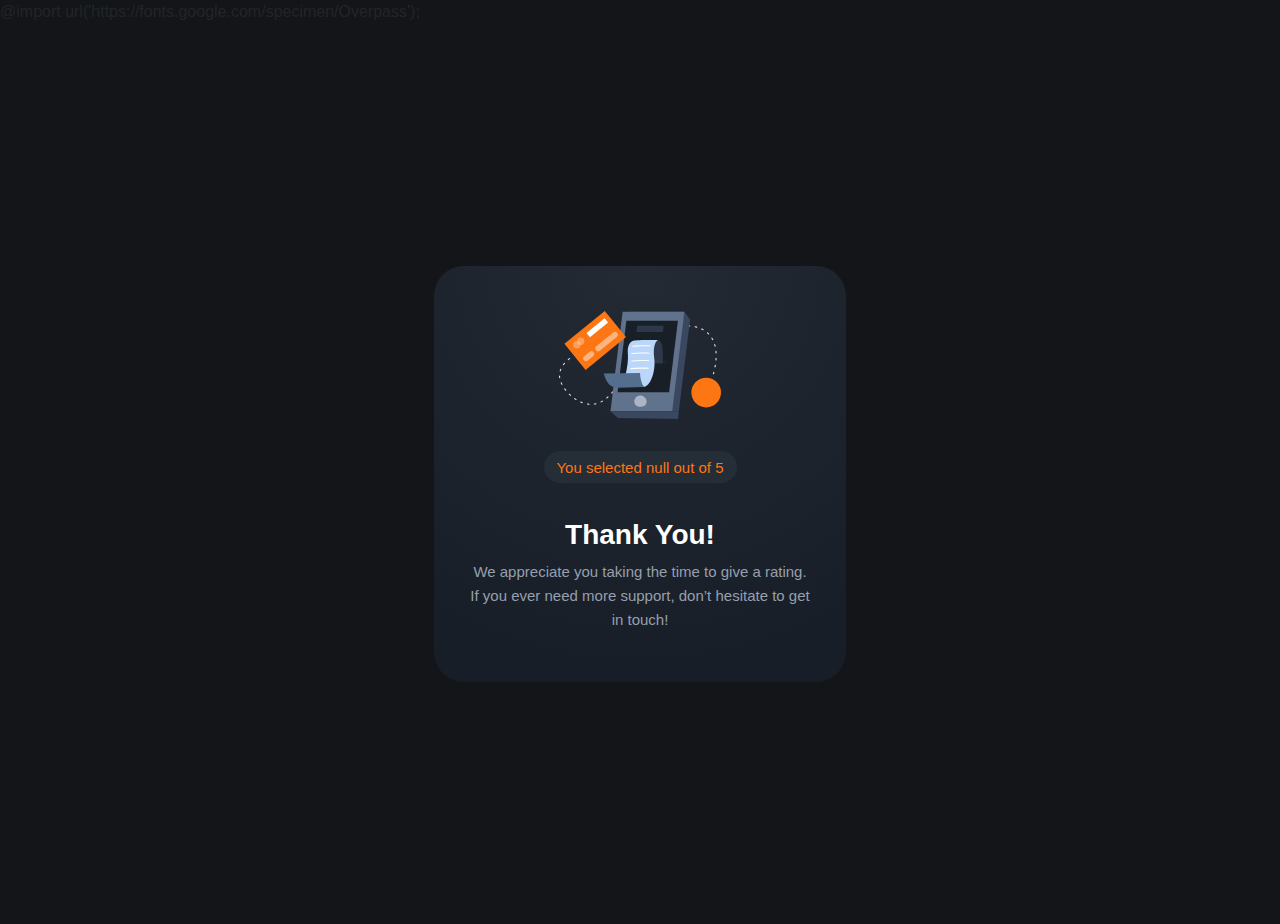
==== commit 10ebe90a: "Added final hover states/Ratting Selection/Read me Update" ====
--- a/Rating.html
+++ b/Rating.html
@@ -22,201 +22,11 @@
    
   <link rel="icon" type="image/png" sizes="32x32" href="./images/favicon-32x32.png">
   <link rel="stylesheet" href="https://cdn.jsdelivr.net/npm/bootstrap@4.3.1/dist/css/bootstrap.min.css" integrity="sha384-ggOyR0iXCbMQv3Xipma34MD+dH/1fQ784/j6cY/iJTQUOhcWr7x9JvoRxT2MZw1T" crossorigin="anonymous">
-  <link rel="stylesheet" href="https://fonts.google.com/specimen/Overpass">
+  @import url('https://fonts.google.com/specimen/Overpass');
   <title>Frontend Mentor | Interactive rating component</title>
 
+  <link rel="stylesheet" href="RatingStyle.css">
 
-  <!-- Feel free to remove these styles or customise in your own stylesheet 👍 -->
-  <style>
-
-    .attribution { font-size: 11px; text-align: center; }
-    .attribution a { color: hsl(228, 45%, 44%); }
-
-    
-   body{
-     background-color: #131518;
-   }
-
-    
-
-  /* .RatingIconWrapper{
- 
-
-     margin:41px 129px 32px 121px; 
-
-  } */
-
-   .row{
-     width: 412px;
-     height: 416px;
-     background: radial-gradient(98.96% 98.96% at 50% 0%, #232A34 0%, #181E27 100%);
-     border-radius: 30px;
-   }
-
-   h1{
-    font-family: 'Overpass', sans-serif;
-    font-weight: 700;
-    font-size: 28px;
-    line-height: 35px;
-    color: #FFFFFF;
-    text-align: center;
-   }
-
-   p{
-    font-family: 'Overpass',sans-serif;
-    font-style: normal;
-    font-weight: 400;
-    font-size: 15px;
-    line-height: 24px;
-    /* or 160% */
-    text-align: center;
-    color: #969FAD;
-   }
-
-  h1 + p{
-    width: 340px;
-    margin: auto;
-    font-size: 15px;
-  }
-   
-
-   .finalRaiting{
-       background-color: hsl(213, 19%, 18%);
-
-       width: 193px;
-       height: 32px;
-       margin-left: auto;
-       margin-right: auto;
-       margin-bottom: 34px
-   }
-
-   .finalRaiting > p{
-    font-family: 'Overpass',sans-serif;
-    font-style: normal;
-    color: #FC7614;
-    padding: 5px;
-    font-weight: 400;
-    font-size: 15px;
-    line-height: 24px;
-    text-align: center;
-   }
-
-   .btn-secondary{
-     width: 51px;
-     height: 51px;
-     background-color: #262E38;
-   }
-
-   .submit{
-    background-color: #FC7614;
-    border-radius: 22.5px;
-    font-family: 'Overpass',sans-serif;
-    font-weight: 400;
-    font-size: 15px;
-    letter-spacing: 2px;
-    color: white;
-    width: 341px;
-    margin-top: 24px;
-    margin-bottom:32px;
-    padding-top: 11px;
-    padding-bottom: 15px;
-    margin-bottom: 32px;
-    height: 45px
-   }
-
-   .submit:hover{
-     background-color: #F2F2F2;
-     color: #FC7614;
-   }
-
-   .submitButton{
-     justify-content: center;
-   }
-   .btn-group > button{
-     color: #7C8798;
-     border: none;
-   }
-
-   .btn-group{
-     width: 341px;
-   }
-
-   .buttonRating{
-     justify-content: center;
-   }
-
-   .RatingIconWrapper{
-     margin-top: 45px; 
-     margin-bottom: 32px;
-  }
-
-   @media (max-width: 375px){
-
-   .row{
-     width: 327px;
-     height: 360px;
-     
-     }
-
-     .icon > svg{
-        margin: 24px;
-      }
-
- .RatingIconWrapper{
-     margin-top: 34px; 
-     margin-bottom: 24px;
-  }
-  .iconwraper{
-    width: 40px;
-    height: 40px;
-    margin:24px;
-   }
-
-   .btn-secondary{
-     width: 42px;
-     height: 42px;
-     background-color: #262E38;
-   }
-
-   .btn-group{
-     width: 281px;
-   }
-
-   h1{
-    text-align: center;
-    font-size: 24px;
-   }
-
-   .submit{
-     width: 279px;
-   }
-
-
-   .finalRaiting > p{
-    font-family: 'Overpass',sans-serif;
-    font-style: normal;
-    color: #FC7614;
-    padding: 5px;
-    font-weight: 400;
-    font-size: 14px;
-    line-height: 22px;
-    text-align: center;
-   }
-
-   .finalRaiting{
-     margin-bottom: 24px;
-   }
-
-   h1 + p{
-  
-    font-size: 14px;
-    width: 279px;
-    margin: auto;
-   }
-   
-   }
-
-  </style>
 </head>
 <body>
 
@@ -254,17 +64,6 @@
 
 
 
-<script>
-
- var url =  window.location.search
- 
- let params = new URLSearchParams(window.location.search);
- let name = params.get("lname"); 
- let setRating = `You selected ${name} out of 5`;
-
- document.getElementById("Select").innerHTML = setRating;
- 
- </script>
-
+<script src="Rating.js"></script>
 </body>
 </html>--- a/RatingStyle.css
+++ b/RatingStyle.css
@@ -0,0 +1,175 @@
+
+   body{
+     background-color: #131518;
+   }
+
+    
+   .row{
+     width: 412px;
+     height: 416px;
+     background: radial-gradient(98.96% 98.96% at 50% 0%, #232A34 0%, #181E27 100%);
+     border-radius: 30px;
+   }
+
+   h1{
+    font-family: 'Overpass', sans-serif;
+    font-weight: 700;
+    font-size: 28px;
+    line-height: 35px;
+    color: #FFFFFF;
+    text-align: center;
+   }
+
+   p{
+    font-family: 'Overpass',sans-serif;
+    font-style: normal;
+    font-weight: 400;
+    font-size: 15px;
+    line-height: 24px;
+    /* or 160% */
+    text-align: center;
+    color: #969FAD;
+   }
+
+  h1 + p{
+    width: 340px;
+    margin: auto;
+    font-size: 15px;
+  }
+   
+
+   .finalRaiting{
+       background-color: hsl(213, 19%, 18%);
+
+       width: 193px;
+       height: 32px;
+       margin-left: auto;
+       margin-right: auto;
+       margin-bottom: 34px
+   }
+
+   .finalRaiting > p{
+    font-family: 'Overpass',sans-serif;
+    font-style: normal;
+    color: #FC7614;
+    padding: 5px;
+    font-weight: 400;
+    font-size: 15px;
+    line-height: 24px;
+    text-align: center;
+   }
+
+   .btn-secondary{
+     width: 51px;
+     height: 51px;
+     background-color: #262E38;
+   }
+
+   .submit{
+    background-color: #FC7614;
+    border-radius: 22.5px;
+    font-family: 'Overpass',sans-serif;
+    font-weight: 400;
+    font-size: 15px;
+    letter-spacing: 2px;
+    color: white;
+    width: 341px;
+    margin-top: 24px;
+    margin-bottom:32px;
+    padding-top: 11px;
+    padding-bottom: 15px;
+    margin-bottom: 32px;
+    height: 45px
+   }
+
+   .submit:hover{
+     background-color: #F2F2F2;
+     color: #FC7614;
+   }
+
+   .submitButton{
+     justify-content: center;
+   }
+   .btn-group > button{
+     color: #7C8798;
+     border: none;
+   }
+
+   .btn-group{
+     width: 341px;
+   }
+
+   .buttonRating{
+     justify-content: center;
+   }
+
+   .RatingIconWrapper{
+     margin-top: 45px; 
+     margin-bottom: 32px;
+  }
+
+   @media (max-width: 375px){
+
+   .row{
+     width: 327px;
+     height: 360px;
+     
+     }
+
+     .icon > svg{
+        margin: 24px;
+      }
+
+ .RatingIconWrapper{
+     margin-top: 34px; 
+     margin-bottom: 24px;
+  }
+  .iconwraper{
+    width: 40px;
+    height: 40px;
+    margin:24px;
+   }
+
+   .btn-secondary{
+     width: 42px;
+     height: 42px;
+     background-color: #262E38;
+   }
+
+   .btn-group{
+     width: 281px;
+   }
+
+   h1{
+    text-align: center;
+    font-size: 24px;
+   }
+
+   .submit{
+     width: 279px;
+   }
+
+
+   .finalRaiting > p{
+    font-family: 'Overpass',sans-serif;
+    font-style: normal;
+    color: #FC7614;
+    padding: 5px;
+    font-weight: 400;
+    font-size: 14px;
+    line-height: 22px;
+    text-align: center;
+   }
+
+   .finalRaiting{
+     margin-bottom: 24px;
+   }
+
+   h1 + p{
+  
+    font-size: 14px;
+    width: 279px;
+    margin: auto;
+   }
+   
+}